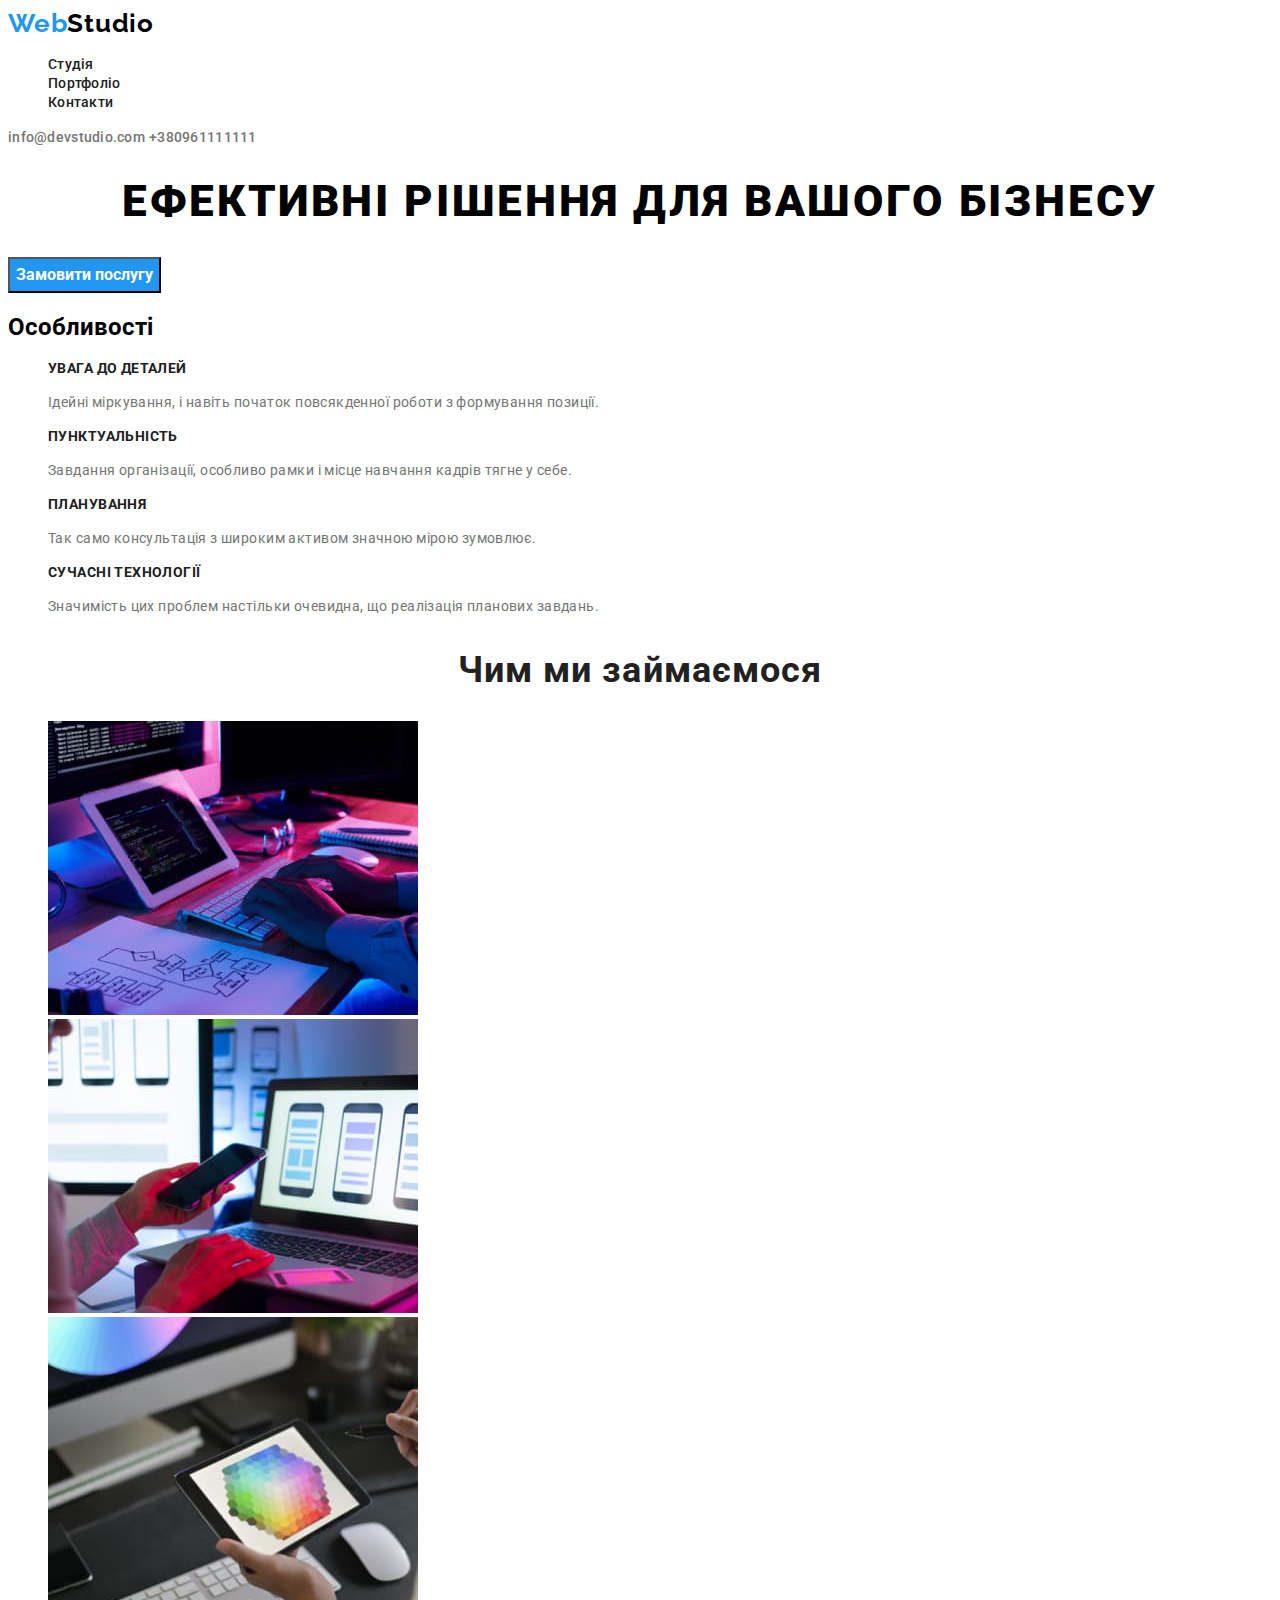
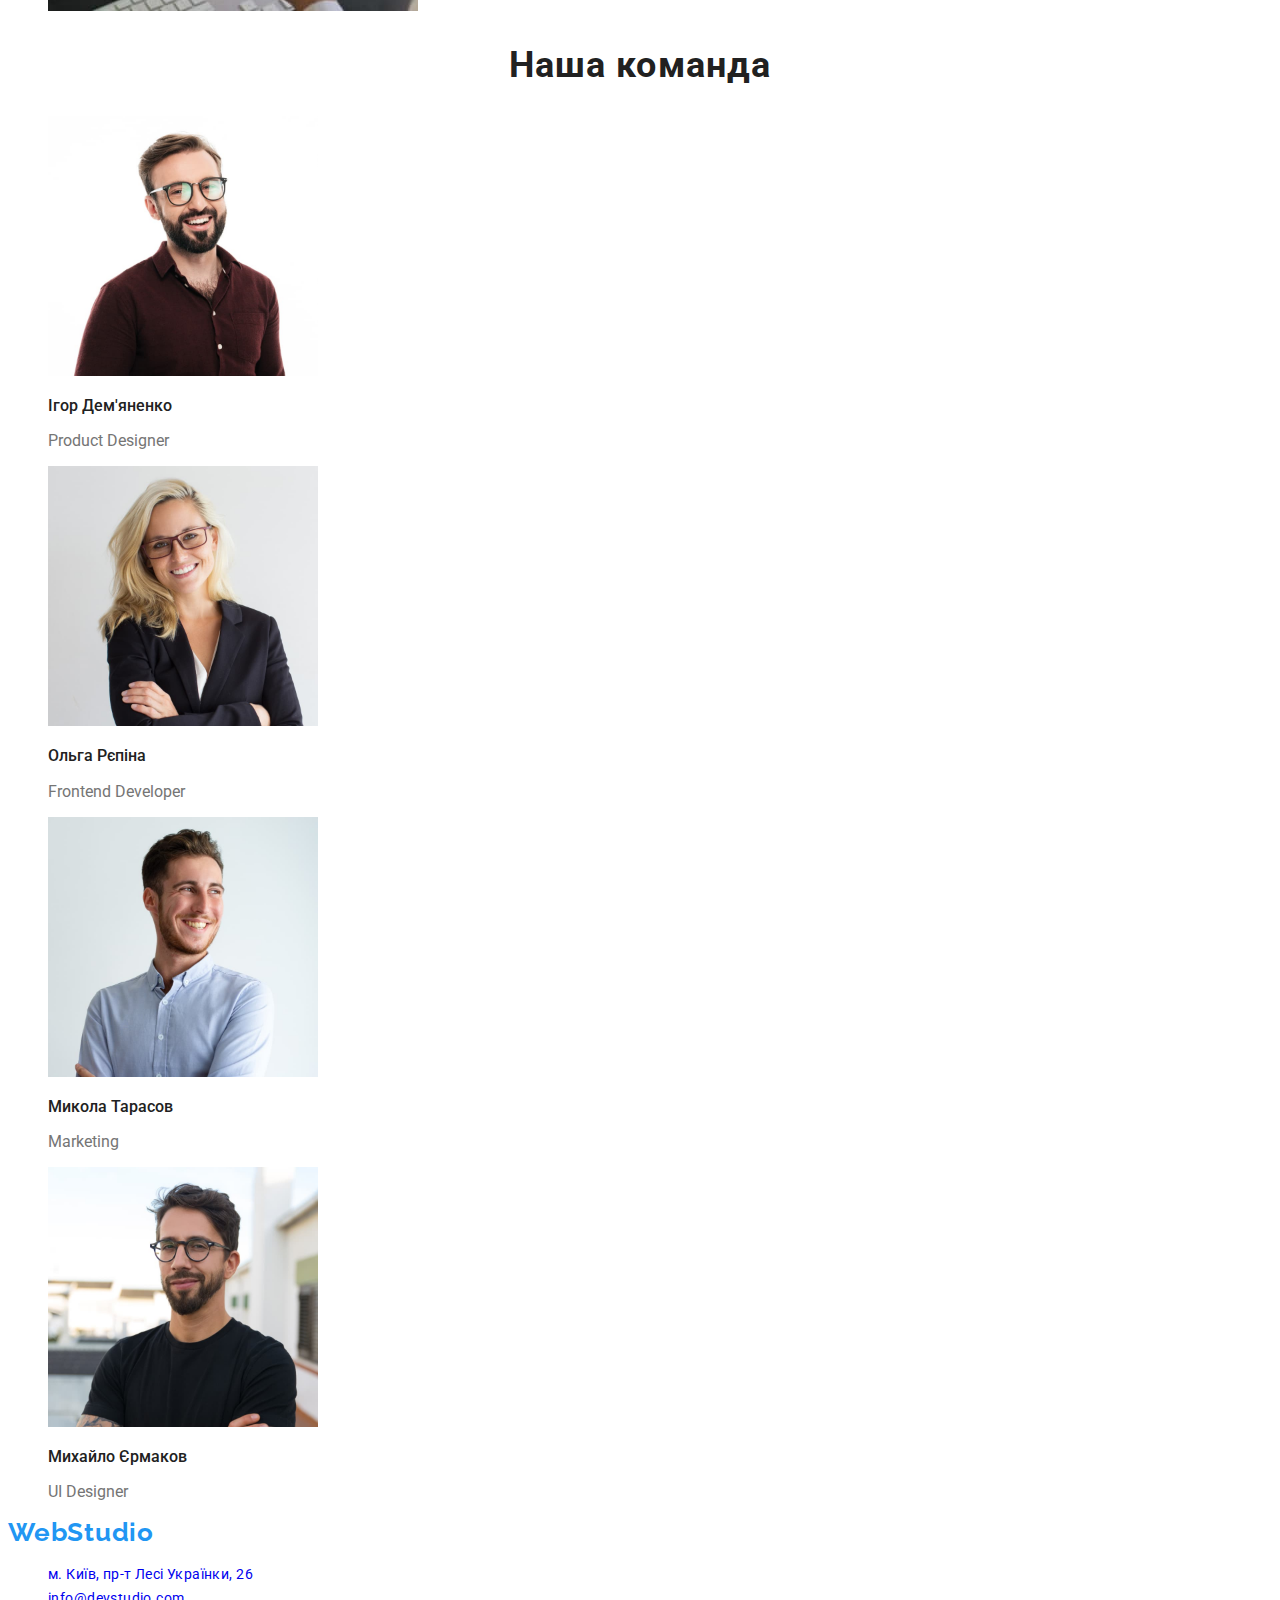
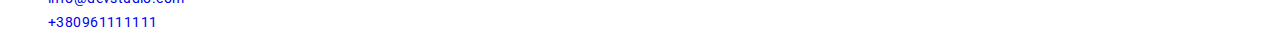
==== index.html @ 9f6fb56e "nev" ====
<!DOCTYPE html>
<html lang="uk">
<head>
    <meta charset="UTF-8">
    <meta http-equiv="X-UA-Compatible" content="IE=edge">
    <meta name="viewport" content="width=device-width, initial-scale=1.0">
    <title>Document</title>
    <link href="https://fonts.googleapis.com/css2?family=Raleway:wght@700&family=Roboto:wght@400;500;700;900&display=swap" rel="stylesheet">
    <link rel="stylesheet" href="./css/styles.css">
</head>
<body>
    <header class="header">
        <nav class="navigation">
            <a class="logo link" href="./index.html"> Web<span class="logo-header">Studio</span></a>
            <ul class="nav-list list">
                <li class="nav-list-item"><a class="nav-list-link link" href="">Студія</a></li>
                <li class="nav-list-item"><a class="nav-list-link link" href="./portfolio.html">Портфоліо</a></li>
                <li class="nav-list-item"><a class="nav-list-link link" href="">Контакти</a></li>
            </ul>
        </nav>
        <a class="contacts-mail link" href="mailto:info@devstudio.com">info@devstudio.com</a>
        <a class="contacts-number link" href="tel:+380961111111">+380961111111</a> 
       
    </header>
 <main>
    <section class="hero">
        <h1 class="main-title">Ефективні рішення для вашого бізнесу</h1>
        <button class="modal-btn" type="button">Замовити послугу</button>
    </section>
    <section class="attribute">
        <h2>Особливості</h2>
       <ul class="attribute-list list">
        <li class="attribute-item">
          <h3 class="attribute-tilte">УВАГА ДО ДЕТАЛЕЙ</h3> 
          <p class="attribute-text">Ідейні міркування, і навіть початок повсякденної роботи з формування позиції.</p>
        </li>
        <li class="attribute-item">
           <h3 class="attribute-tilte">ПУНКТУАЛЬНІСТЬ</h3>
           <p class="attribute-text">Завдання організації, особливо рамки і місце навчання кадрів тягне у себе.  </p>
        </li>
        <li class="attribute-item">
            <h3 class="attribute-tilte">ПЛАНУВАННЯ</h3>
            <p class="attribute-text">Так само консультація з широким активом значною мірою зумовлює.</p>
        </li>
        <li class="attribute-item">
            <h3 class="attribute-tilte">СУЧАСНІ ТЕХНОЛОГІЇ</h3>
            <p class="attribute-text">Значимість цих проблем настільки очевидна, що реалізація планових завдань.</p>
        </li>
       </ul> 
    </section>
    <section class="work">
        <h2 class="section-tilte">Чим ми займаємося</h2>
        <ul class="work-list list">
            <li>
                <img src="./imges/about-img-1.jpg" alt="програмуваня" width="370"> 
            </li>
            <li>
                <img src="./imges/about-img-2.jpg" alt="розробка додатку" width="370">
            </li>
            <li>
                <img src="./imges/about-img-3.jpg" alt="стилізація" width="370">
            </li>
        </ul>
    </section>
    <section class="collectivity">
        <h2 class="section-tilte">Наша команда</h2>
        <ul class="collectivity-list list">
            <li>
                <img src="./imges/team_card_1.jpg" alt="Ігор Дем'яненко" width="270">
                <h3 class="collectivity-title">Ігор Дем'яненко</h3>
                <p class="collectivity-text">Product Designer</p>
            </li>
            <li>
                <img src="./imges/team_card_2.jpg" alt="Ольга Рєпіна" width="270">
                <h3 class="collectivity-title">Ольга Рєпіна</h3>
                <p class="collectivity-text">Frontend Developer</p>
            </li>
            <li>
                <img src="./imges/team_card_3.jpg" alt="Микола Тарасов" width="270">
                <h3 class="collectivity-title">Микола Тарасов</h3>
                <p class="collectivity-text">Marketing</p>
            </li>
            <li>
                <img src="./imges/team_card_4.jpg" alt="Михайло Єрмаков" width="270">
                <h3 class="collectivity-title">Михайло Єрмаков</h3>
                <p class="collectivity-text">UI Designer</p>
            </li>
        </ul>
    </section>
 </main>
    <footer>
        <a class="logo link" href="./index.html">Web<span class="logo-footre">Studio</span></a>
        <address class="address">
            <ul class="address-list list">
                <li class="nav-list-item"><a class="address-list-link link" href="https://goo.gl/maps/DkGN3iH8CmDDAtgB7" target="_blank">м. Київ, пр-т Лесі Українки, 26</a></li>
                <li class="nav-list-item"><a class="address-list-link link" href="mailto:info@devstudio.com">info@devstudio.com</a></li>
                <li class="nav-list-item"><a class="address-list-link link" href="tel:+380961111111">+380961111111</a></li>
            </ul>
        </address>
    </footer>
</body>
</html>
---- css/styles.css ----
:root{
    --primari-font-family:"Roboto", sans-serif;
    --secondary-font-family:"Raleway", sans-serif;
    --accent-color:#2196F3;
    --text-color:#757575;
    --title-color:#212121;


}
.list{
list-style: none;
}
.link{
text-decoration: none;
}
body{
    font-family:var(--primari-font-family);
}
.logo{
    
font-family: var(--secondary-font-family);
font-weight: 700;
font-size: 26px;
line-height: 1,19;

letter-spacing: 0.03em;

color: #2196F3;
}
.logo-header{
    color: #000000;
}
/*
.logo-footre{
    color: #FFFFFF;
}
*/
.nav-list-link{
font-family: "Roboto", sans-serif;
font-weight: 500;
font-size: 14px;
line-height: 1.14;
letter-spacing: 0.02em;
color:var(--title-color);
}
.nav-list-link:hover,
.nav-list-link:focus{
    color: var(--accent-color);
}
.contacts-mail{
 font-family: "Roboto", sans-serif;
font-weight: 500;
font-size: 14px;
line-height: 1.14;
letter-spacing: 0.02em;

color:var(--text-color);
}
.contacts-mail:hover,
.contacts-mail:focus{
    color:var(--accent-color);
}
.contacts-number{
font-family: "Roboto", sans-serif;
font-weight: 500;
font-size: 14px;
line-height: 1.14;
letter-spacing: 0.02em;

color:var(--text-color);
}
.main-title{
font-family: "Roboto", sans-serif;
font-weight: 900;
font-size: 44px;
line-height: 1,36;

text-align: center;
letter-spacing: 0.06em;
text-transform: uppercase;
/*
color: #FFFFFF;
*/
}

.modal-btn{
font-family: "Roboto", sans-serif;
font-weight: 700;
font-size: 16px;
line-height: 1.9;

color: #FFFFFF;
background:var(--accent-color);
}
.modal-btn:hover,
.modal-btn:focus{
 background:#188CE8;
}
.attribute-tilte{
font-family:var(--primari-font-family);
font-weight: 700;
font-size: 14px;
line-height: 1.14;
letter-spacing: 0.03em;
text-transform: uppercase;

color:var(--title-color);
}

.attribute-text{
font-family: var(--primari-font-family);
font-style: normal;
font-weight: 400;
font-size: 14px;
line-height: 1.71;

letter-spacing: 0.03em;

color: var(--text-color);

}
.section-tilte{
font-family: var(--primari-font-family);
font-weight: 700;
font-size: 36px;
line-height: 1.17;
text-align: center;
letter-spacing: 0.03em;

color: var(--title-color);
}
.collectivity-title{
font-family: var(--primari-font-family);
font-weight: 500;
font-size: 16px;
line-height: 1.19;

color:var(--title-color);
}
.collectivity-text{
font-family: var(--primari-font-family);
font-weight: 400;
font-size: 16px;
line-height: 1.19;


color:var(--text-color);
}
.address-list-link{
font-family:var(--primari-font-family);
font-style: normal;
font-weight: 400;
font-size: 14px;
line-height: 1.71;


letter-spacing: 0.03em;
/*
color: #FFFFFF;*/
}
/*==============PORTFOLIO================*/

.projects-nav-list-button{
font-family: var(--primari-font-family);
font-weight: 500;
font-size: 16px;
line-height: 1.62;

text-align: center;
letter-spacing: 0.03em;

color: var(--title-color);

}
.projects-nav-list-button:hover,
.projects-nav-list-button:focus{
  color: #FFFFFF;
  background: var(--accent-color);
}
.portfolio-lis-titel{
font-family: var(--primari-font-family);
font-weight: 700;
font-size: 18px;
line-height: 2;

letter-spacing: 0.06em;

color: var(--title-color);
}
.portfolio-list-text{
font-family: var(--primari-font-family);
font-weight: 400;
font-size: 16px;
line-height: 1.88;

letter-spacing: 0.03em;

color:var(--text-color);

}
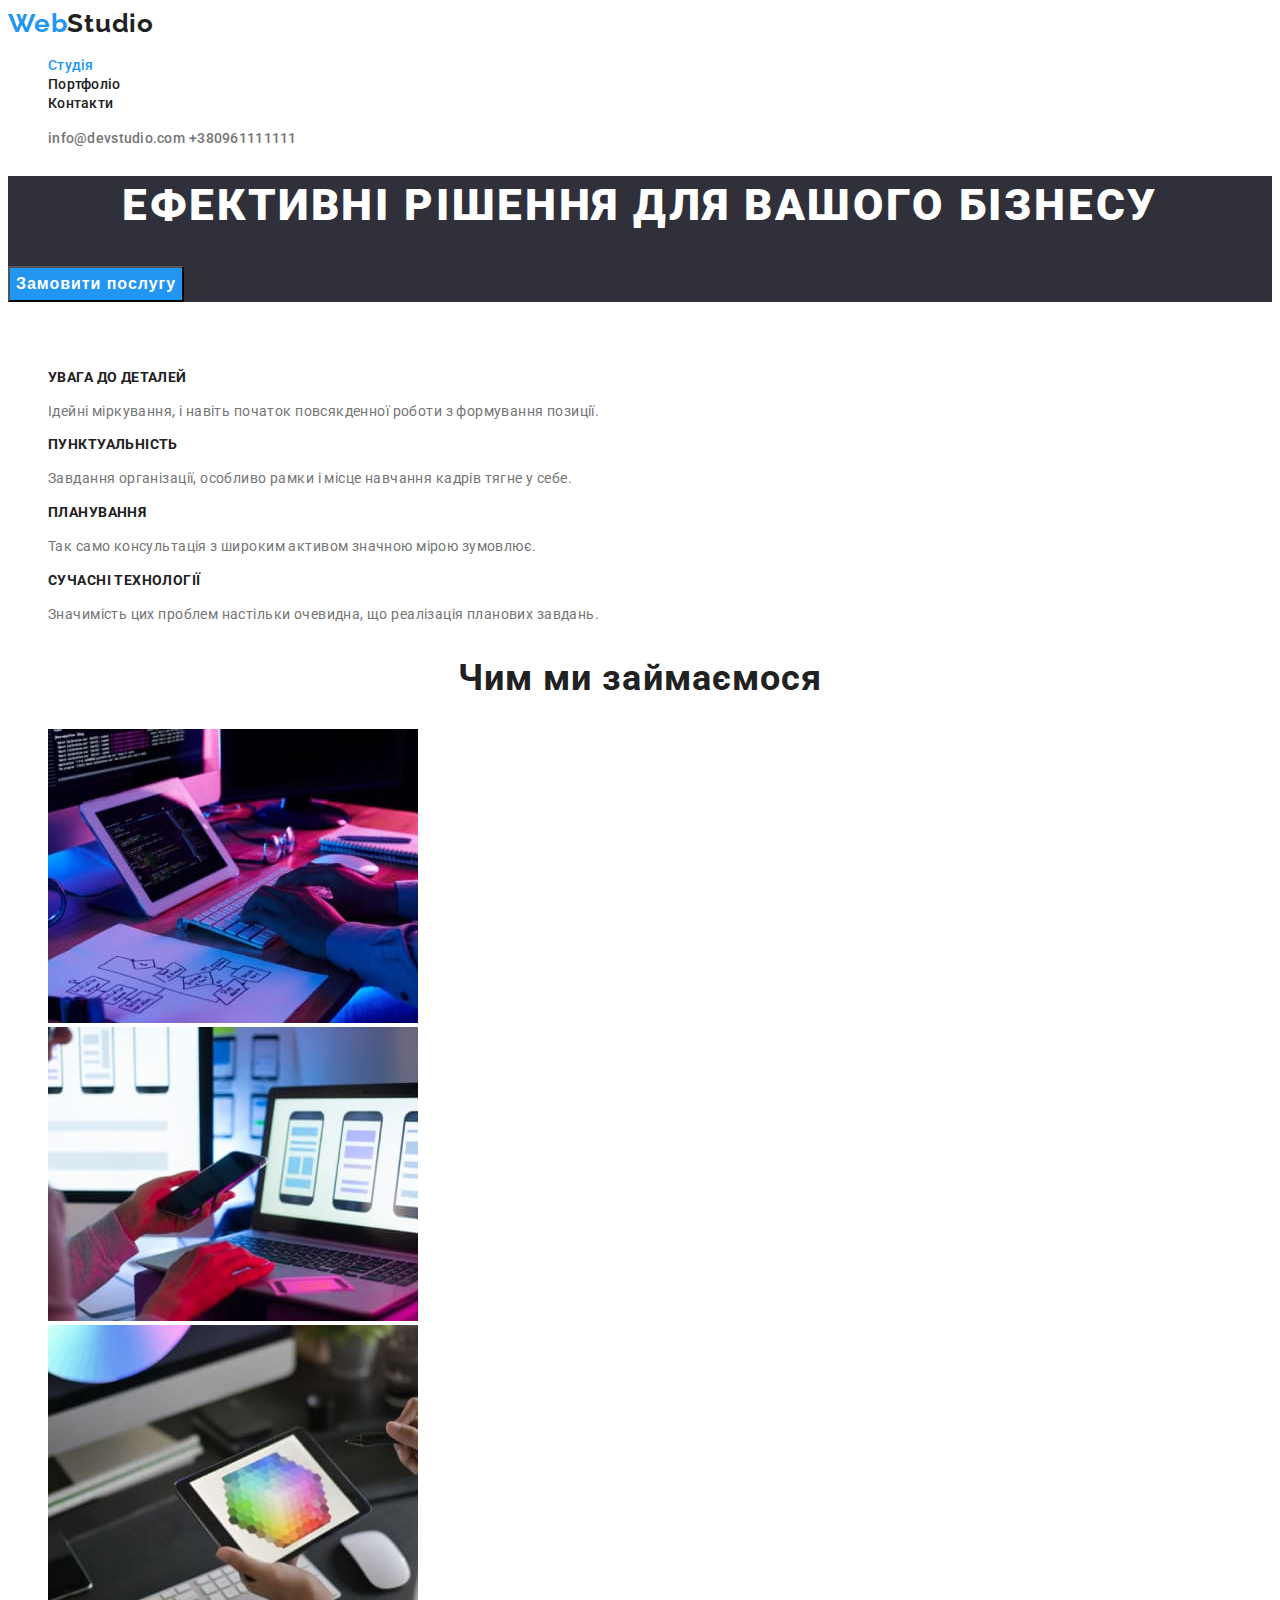
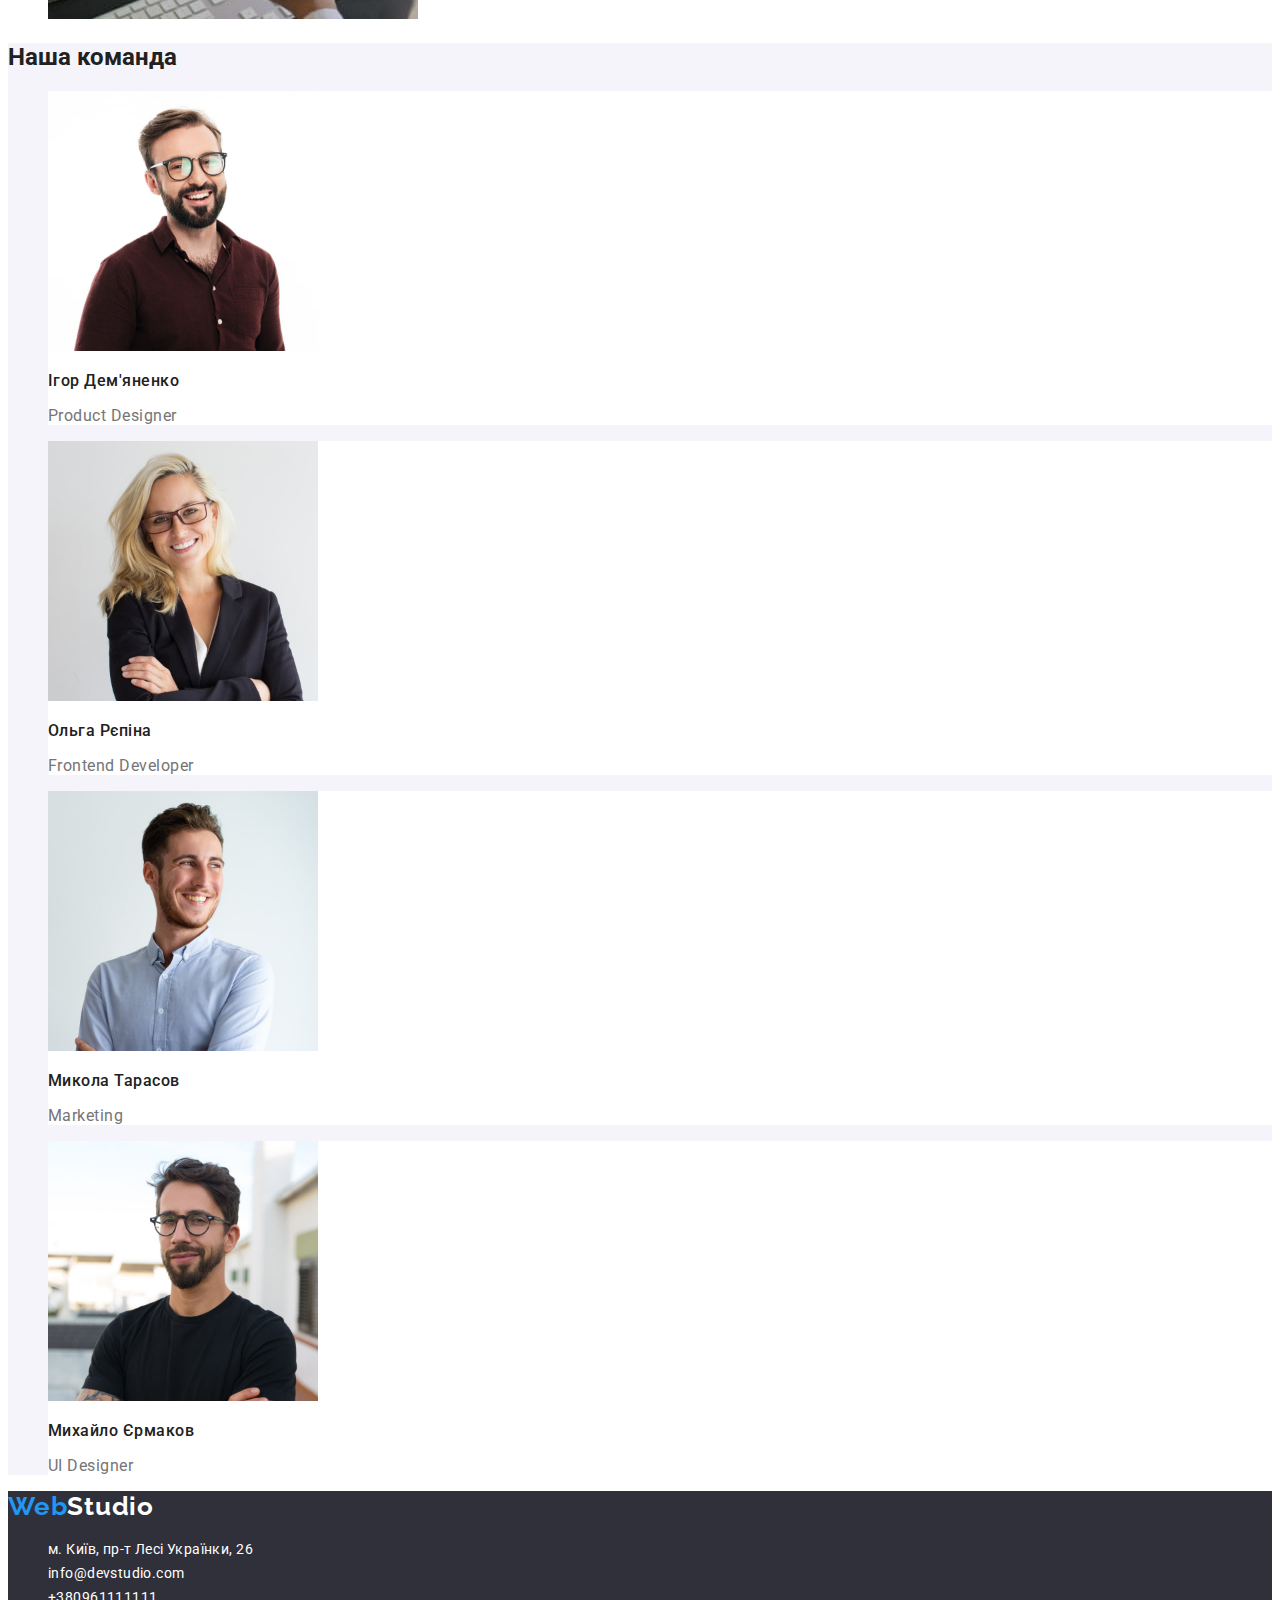
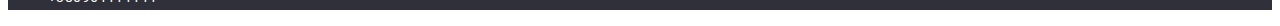
==== commit 8c8bb10f: "+" ====
--- a/index.html
+++ b/index.html
@@ -4,7 +4,7 @@
     <meta charset="UTF-8">
     <meta http-equiv="X-UA-Compatible" content="IE=edge">
     <meta name="viewport" content="width=device-width, initial-scale=1.0">
-    <title>Document</title>
+    <title>WebStudio</title>
     <link href="https://fonts.googleapis.com/css2?family=Raleway:wght@700&family=Roboto:wght@400;500;700;900&display=swap" rel="stylesheet">
     <link rel="stylesheet" href="./css/styles.css">
 </head>
@@ -13,13 +13,16 @@
         <nav class="navigation">
             <a class="logo link" href="./index.html"> Web<span class="logo-header">Studio</span></a>
             <ul class="nav-list list">
-                <li class="nav-list-item"><a class="nav-list-link link" href="">Студія</a></li>
+                <li class="nav-list-item"><a class="nav-list-link current link" href="">Студія</a></li>
                 <li class="nav-list-item"><a class="nav-list-link link" href="./portfolio.html">Портфоліо</a></li>
                 <li class="nav-list-item"><a class="nav-list-link link" href="">Контакти</a></li>
             </ul>
         </nav>
-        <a class="contacts-mail link" href="mailto:info@devstudio.com">info@devstudio.com</a>
-        <a class="contacts-number link" href="tel:+380961111111">+380961111111</a> 
+        <ul>
+            <a class="contacts-mail link" href="mailto:info@devstudio.com">info@devstudio.com</a>
+            <a class="contacts-number link" href="tel:+380961111111">+380961111111</a> 
+        </ul>
+     
        
     </header>
  <main>
@@ -28,28 +31,28 @@
         <button class="modal-btn" type="button">Замовити послугу</button>
     </section>
     <section class="attribute">
-        <h2>Особливості</h2>
+        <h2 class="title">Особливості</h2>
        <ul class="attribute-list list">
         <li class="attribute-item">
-          <h3 class="attribute-tilte">УВАГА ДО ДЕТАЛЕЙ</h3> 
+          <h3 class="attribute-title">УВАГА ДО ДЕТАЛЕЙ</h3> 
           <p class="attribute-text">Ідейні міркування, і навіть початок повсякденної роботи з формування позиції.</p>
         </li>
         <li class="attribute-item">
-           <h3 class="attribute-tilte">ПУНКТУАЛЬНІСТЬ</h3>
+           <h3 class="attribute-title">ПУНКТУАЛЬНІСТЬ</h3>
            <p class="attribute-text">Завдання організації, особливо рамки і місце навчання кадрів тягне у себе.  </p>
         </li>
         <li class="attribute-item">
-            <h3 class="attribute-tilte">ПЛАНУВАННЯ</h3>
+            <h3 class="attribute-title">ПЛАНУВАННЯ</h3>
             <p class="attribute-text">Так само консультація з широким активом значною мірою зумовлює.</p>
         </li>
         <li class="attribute-item">
-            <h3 class="attribute-tilte">СУЧАСНІ ТЕХНОЛОГІЇ</h3>
+            <h3 class="attribute-title">СУЧАСНІ ТЕХНОЛОГІЇ</h3>
             <p class="attribute-text">Значимість цих проблем настільки очевидна, що реалізація планових завдань.</p>
         </li>
        </ul> 
     </section>
     <section class="work">
-        <h2 class="section-tilte">Чим ми займаємося</h2>
+        <h2 class="section-title">Чим ми займаємося</h2>
         <ul class="work-list list">
             <li>
                 <img src="./imges/about-img-1.jpg" alt="програмуваня" width="370"> 
@@ -65,22 +68,22 @@
     <section class="collectivity">
         <h2 class="section-tilte">Наша команда</h2>
         <ul class="collectivity-list list">
-            <li>
+            <li class="collectivity-item">
                 <img src="./imges/team_card_1.jpg" alt="Ігор Дем'яненко" width="270">
                 <h3 class="collectivity-title">Ігор Дем'яненко</h3>
                 <p class="collectivity-text">Product Designer</p>
             </li>
-            <li>
+            <li class="collectivity-item">
                 <img src="./imges/team_card_2.jpg" alt="Ольга Рєпіна" width="270">
                 <h3 class="collectivity-title">Ольга Рєпіна</h3>
                 <p class="collectivity-text">Frontend Developer</p>
             </li>
-            <li>
+            <li class="collectivity-item">
                 <img src="./imges/team_card_3.jpg" alt="Микола Тарасов" width="270">
                 <h3 class="collectivity-title">Микола Тарасов</h3>
                 <p class="collectivity-text">Marketing</p>
             </li>
-            <li>
+            <li class="collectivity-item">
                 <img src="./imges/team_card_4.jpg" alt="Михайло Єрмаков" width="270">
                 <h3 class="collectivity-title">Михайло Єрмаков</h3>
                 <p class="collectivity-text">UI Designer</p>
@@ -88,7 +91,7 @@
         </ul>
     </section>
  </main>
-    <footer>
+    <footer class="footer">
         <a class="logo link" href="./index.html">Web<span class="logo-footre">Studio</span></a>
         <address class="address">
             <ul class="address-list list">
--- a/css/styles.css
+++ b/css/styles.css
@@ -4,6 +4,10 @@
     --accent-color:#2196F3;
     --text-color:#757575;
     --title-color:#212121;
+    --secondary-color:#FFFFFF;
+    --secondary-background-color:#2F303A;
+    --primari-background-color:#F5F4F5;
+
 
 
 }
@@ -15,40 +19,47 @@
 }
 body{
     font-family:var(--primari-font-family);
-}
-.logo{
-    
+    color: var(--title-color);
+    border-color: var(--primari-background-color);
+}
+.header{
+    background-color: var(--secondary-color);
+}
+.logo {   
 font-family: var(--secondary-font-family);
 font-weight: 700;
 font-size: 26px;
-line-height: 1,19;
-
-letter-spacing: 0.03em;
-
-color: #2196F3;
+line-height: 1.19;
+
+letter-spacing: 0.03em;
+
+color:var(--accent-color);
 }
 .logo-header{
-    color: #000000;
-}
-/*
+    color:var(--title-color);
+}
+
 .logo-footre{
-    color: #FFFFFF;
-}
-*/
+    color:var(--secondary-color);
+}
+
 .nav-list-link{
-font-family: "Roboto", sans-serif;
 font-weight: 500;
 font-size: 14px;
 line-height: 1.14;
 letter-spacing: 0.02em;
 color:var(--title-color);
+}
+.nav-list .nav-list-link.current{
+    color: var(--accent-color);
 }
 .nav-list-link:hover,
 .nav-list-link:focus{
     color: var(--accent-color);
 }
+
+
 .contacts-mail{
- font-family: "Roboto", sans-serif;
 font-weight: 500;
 font-size: 14px;
 line-height: 1.14;
@@ -61,7 +72,6 @@
     color:var(--accent-color);
 }
 .contacts-number{
-font-family: "Roboto", sans-serif;
 font-weight: 500;
 font-size: 14px;
 line-height: 1.14;
@@ -69,25 +79,29 @@
 
 color:var(--text-color);
 }
+.hero{
+    background-color: var(--secondary-background-color);
+}
 .main-title{
-font-family: "Roboto", sans-serif;
 font-weight: 900;
 font-size: 44px;
-line-height: 1,36;
+line-height: 1.36;
 
 text-align: center;
 letter-spacing: 0.06em;
 text-transform: uppercase;
-/*
-color: #FFFFFF;
-*/
+
+color: var(--secondary-color);
+
 }
 
 .modal-btn{
-font-family: "Roboto", sans-serif;
-font-weight: 700;
-font-size: 16px;
-line-height: 1.9;
+font-weight: 700;
+font-size: 16px;
+line-height: 1.88;
+
+letter-spacing: 0.06em;
+cursor: pointer;
 
 color: #FFFFFF;
 background:var(--accent-color);
@@ -96,7 +110,11 @@
 .modal-btn:focus{
  background:#188CE8;
 }
-.attribute-tilte{
+.title{
+    visibility: hidden;
+}
+
+.attribute-title{
 font-family:var(--primari-font-family);
 font-weight: 700;
 font-size: 14px;
@@ -109,8 +127,6 @@
 
 .attribute-text{
 font-family: var(--primari-font-family);
-font-style: normal;
-font-weight: 400;
 font-size: 14px;
 line-height: 1.71;
 
@@ -119,7 +135,11 @@
 color: var(--text-color);
 
 }
-.section-tilte{
+.collectivity{
+    background-color:#F5F4FA;
+}
+
+.section-title{
 font-family: var(--primari-font-family);
 font-weight: 700;
 font-size: 36px;
@@ -129,22 +149,28 @@
 
 color: var(--title-color);
 }
+.collectivity-item{
+    background-color: var(--secondary-color);
+
+}
 .collectivity-title{
 font-family: var(--primari-font-family);
 font-weight: 500;
 font-size: 16px;
 line-height: 1.19;
-
+letter-spacing: 0.03em;
 color:var(--title-color);
 }
 .collectivity-text{
 font-family: var(--primari-font-family);
-font-weight: 400;
 font-size: 16px;
 line-height: 1.19;
-
-
-color:var(--text-color);
+letter-spacing: 0.03em;
+
+color:var(--text-color);
+}
+.footer{
+    background-color: var(--secondary-background-color);
 }
 .address-list-link{
 font-family:var(--primari-font-family);
@@ -152,15 +178,13 @@
 font-weight: 400;
 font-size: 14px;
 line-height: 1.71;
-
-
-letter-spacing: 0.03em;
-/*
-color: #FFFFFF;*/
+letter-spacing: 0.03em;
+
+color: var(--secondary-color);
 }
 /*==============PORTFOLIO================*/
 
-.projects-nav-list-button{
+.projects-list-button{
 font-family: var(--primari-font-family);
 font-weight: 500;
 font-size: 16px;
@@ -168,16 +192,17 @@
 
 text-align: center;
 letter-spacing: 0.03em;
-
+cursor: pointer;
 color: var(--title-color);
-
-}
-.projects-nav-list-button:hover,
-.projects-nav-list-button:focus{
+background-color: var(--primari-background-color);
+
+}
+.projects-list-button:hover,
+.projects-list-button:focus{
   color: #FFFFFF;
   background: var(--accent-color);
 }
-.portfolio-lis-titel{
+.portfolio-list-titel{
 font-family: var(--primari-font-family);
 font-weight: 700;
 font-size: 18px;
@@ -189,7 +214,6 @@
 }
 .portfolio-list-text{
 font-family: var(--primari-font-family);
-font-weight: 400;
 font-size: 16px;
 line-height: 1.88;
 
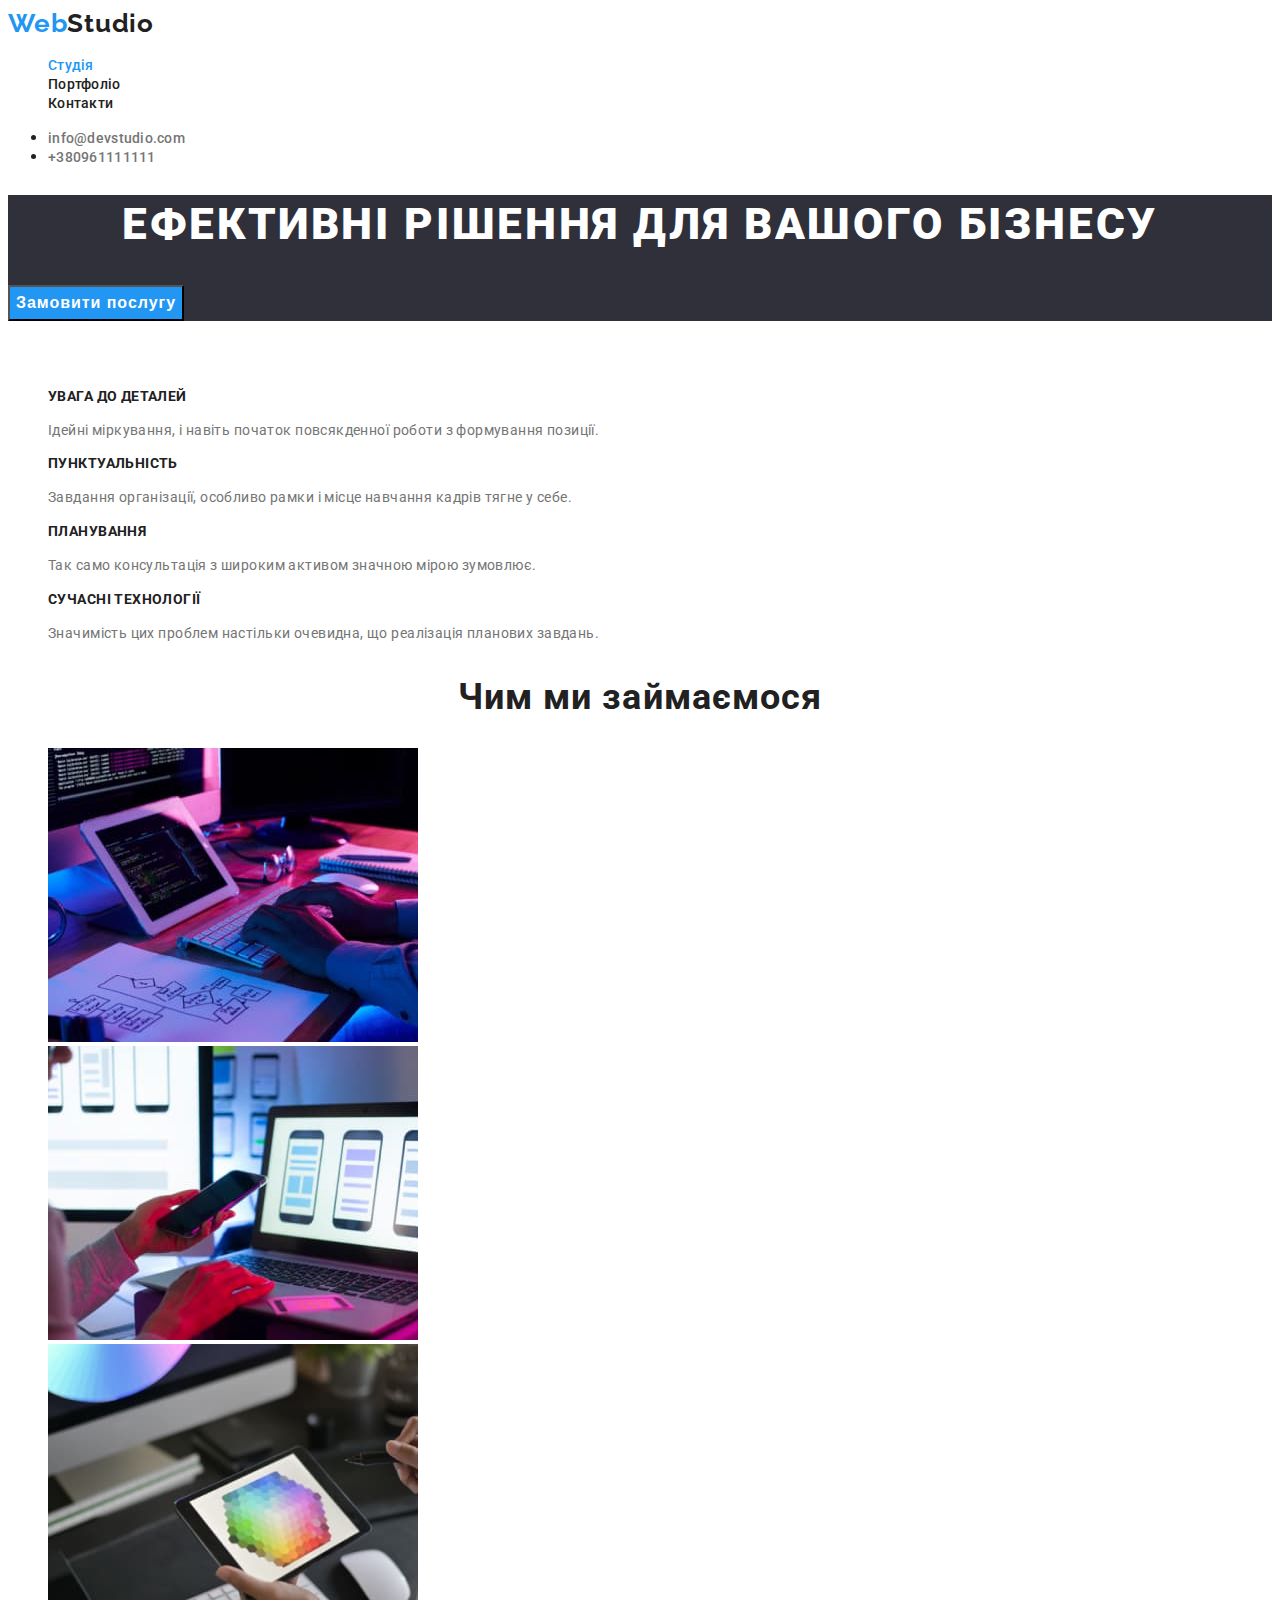
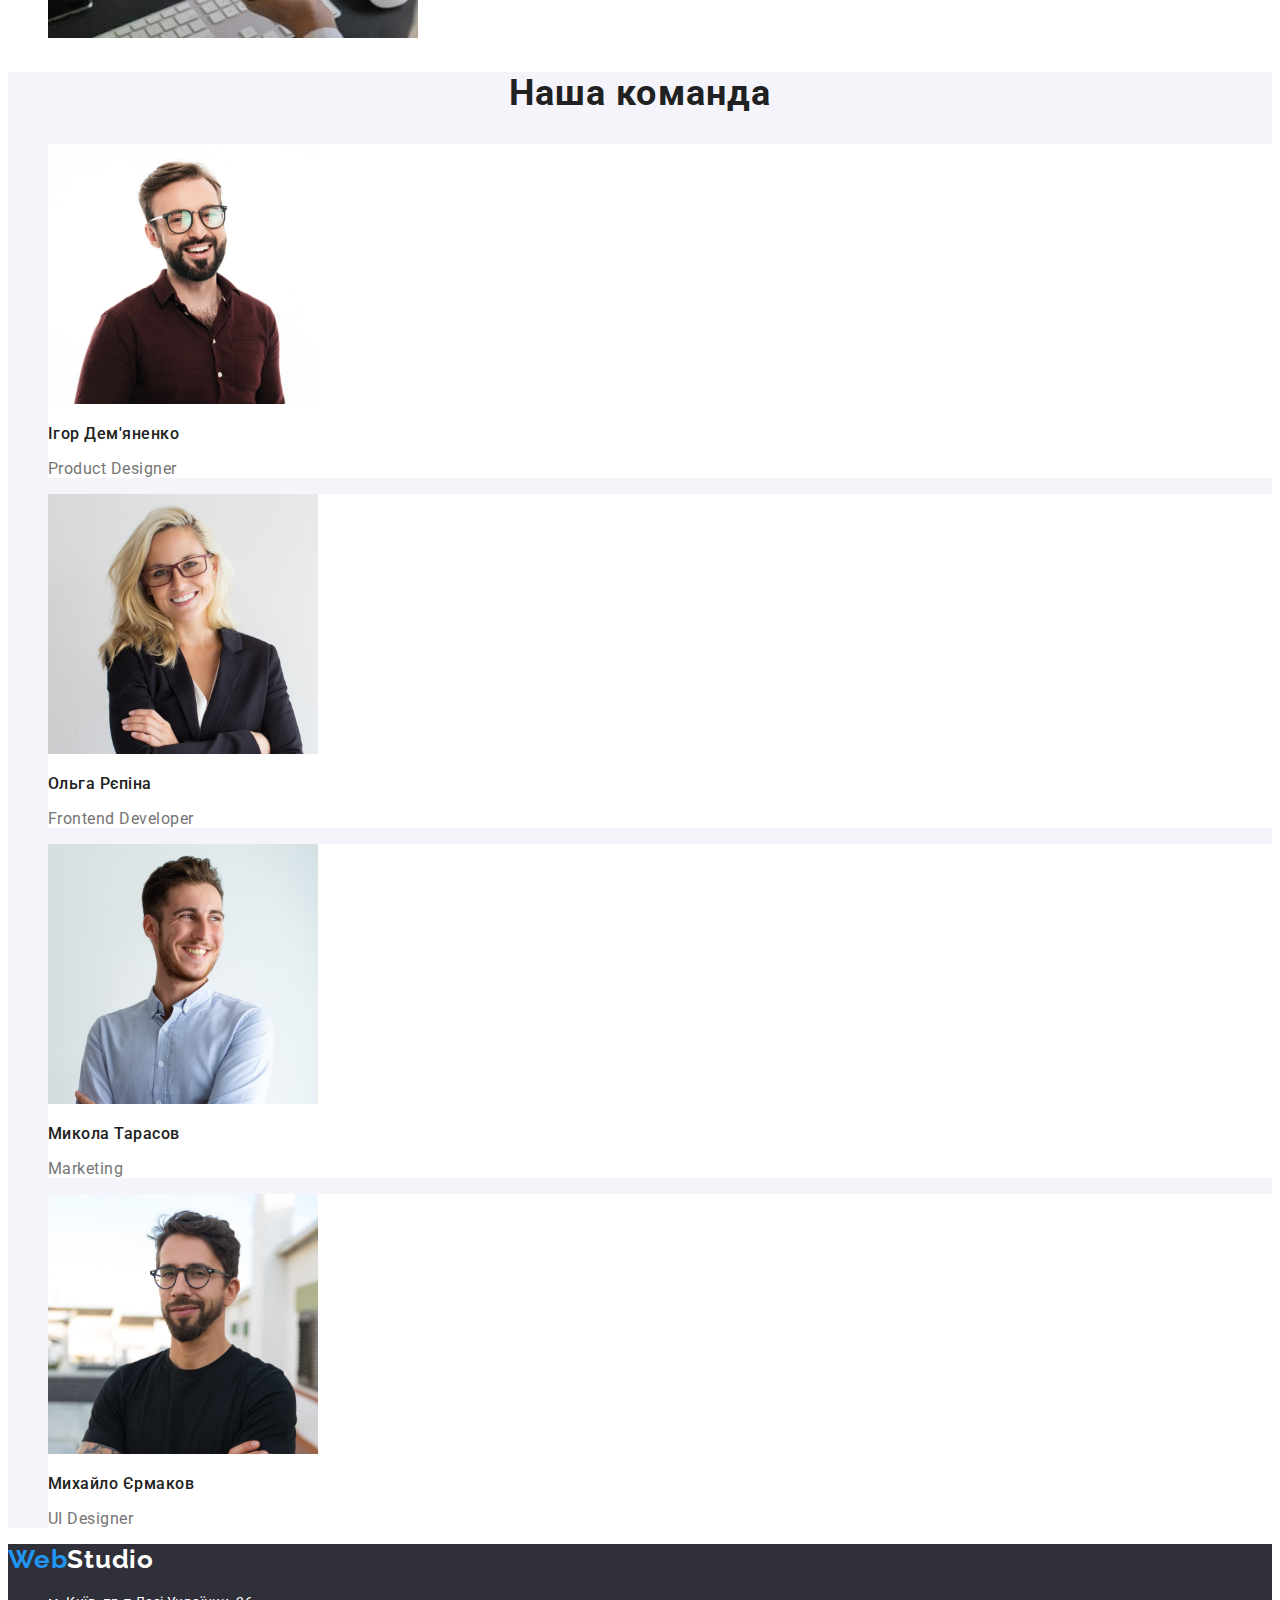
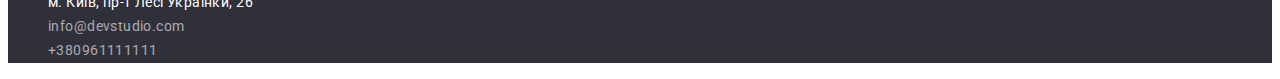
==== commit 82630866: "доработка" ====
--- a/index.html
+++ b/index.html
@@ -6,6 +6,7 @@
     <meta name="viewport" content="width=device-width, initial-scale=1.0">
     <title>WebStudio</title>
     <link href="https://fonts.googleapis.com/css2?family=Raleway:wght@700&family=Roboto:wght@400;500;700;900&display=swap" rel="stylesheet">
+    <link rel="stylesheet" href="https://cdnjs.cloudflare.com/ajax/libs/modern-normalize/1.1.0/modern-normalize.min.css" integrity="sha512-wpPYUAdjBVSE4KJnH1VR1HeZfpl1ub8YT/NKx4PuQ5NmX2tKuGu6U/JRp5y+Y8XG2tV+wKQpNHVUX03MfMFn9Q==" crossorigin="anonymous" referrerpolicy="no-referrer" />
     <link rel="stylesheet" href="./css/styles.css">
 </head>
 <body>
@@ -19,8 +20,12 @@
             </ul>
         </nav>
         <ul>
-            <a class="contacts-mail link" href="mailto:info@devstudio.com">info@devstudio.com</a>
-            <a class="contacts-number link" href="tel:+380961111111">+380961111111</a> 
+           <li>
+              <a class="contacts-mail link" href="mailto:info@devstudio.com">info@devstudio.com</a>
+           </li>
+            <li>
+              <a class="contacts-number link" href="tel:+380961111111">+380961111111</a> 
+            </li>
         </ul>
      
        
@@ -66,7 +71,7 @@
         </ul>
     </section>
     <section class="collectivity">
-        <h2 class="section-tilte">Наша команда</h2>
+        <h2 class="section-title">Наша команда</h2>
         <ul class="collectivity-list list">
             <li class="collectivity-item">
                 <img src="./imges/team_card_1.jpg" alt="Ігор Дем'яненко" width="270">
@@ -96,8 +101,8 @@
         <address class="address">
             <ul class="address-list list">
                 <li class="nav-list-item"><a class="address-list-link link" href="https://goo.gl/maps/DkGN3iH8CmDDAtgB7" target="_blank">м. Київ, пр-т Лесі Українки, 26</a></li>
-                <li class="nav-list-item"><a class="address-list-link link" href="mailto:info@devstudio.com">info@devstudio.com</a></li>
-                <li class="nav-list-item"><a class="address-list-link link" href="tel:+380961111111">+380961111111</a></li>
+                <li class="nav-list-item"><a class="address-list-link mail link" href="mailto:info@devstudio.com">info@devstudio.com</a></li>
+                <li class="nav-list-item"><a class="address-list-link tel link" href="tel:+380961111111">+380961111111</a></li>
             </ul>
         </address>
     </footer>
--- a/css/styles.css
+++ b/css/styles.css
@@ -79,6 +79,10 @@
 
 color:var(--text-color);
 }
+.contacts-number:hover,
+.contacts-number:focus{
+    color:var(--accent-color);
+}
 .hero{
     background-color: var(--secondary-background-color);
 }
@@ -175,12 +179,15 @@
 .address-list-link{
 font-family:var(--primari-font-family);
 font-style: normal;
-font-weight: 400;
 font-size: 14px;
 line-height: 1.71;
 letter-spacing: 0.03em;
 
 color: var(--secondary-color);
+}
+.mail,
+.tel{
+    color:rgba(255, 255, 255, 60%) 
 }
 /*==============PORTFOLIO================*/
 
